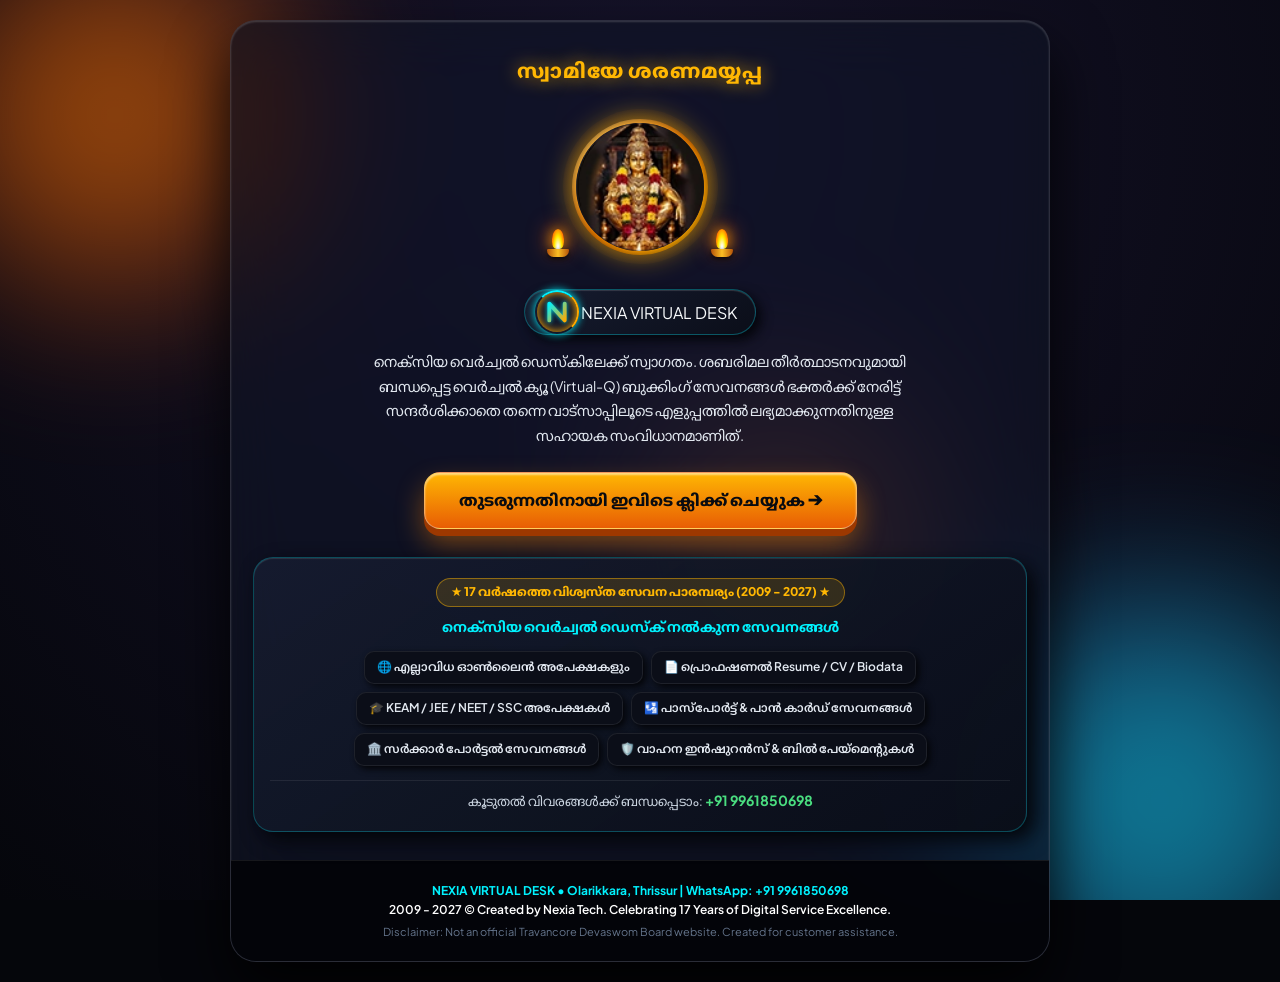
==== Premium/index.html @ 05da8df3 "Add files via upload" ====
<!DOCTYPE html>
<html lang="ml">
<head>
    <meta charset="UTF-8">
    <meta name="viewport" content="width=device-width, initial-scale=1.0">
    <title>Sabarimala Virtual-Q | Nexia Virtual Desk</title>
    <link href="https://fonts.googleapis.com/css2?family=Plus+Jakarta+Sans:wght@400;600;700;800&family=Noto+Sans+Malayalam:wght@400;600;700;800&display=swap" rel="stylesheet">
    <link rel="stylesheet" href="style.css">
</head>
<body>

    <!-- Animated Neon + Devotional Golden Orbs -->
    <div class="ambient-canvas">
        <div class="orb orb-1"></div>
        <div class="orb orb-2"></div>
        <div class="orb orb-3"></div>
    </div>

    <div class="main-wrapper">
        
        <!-- ================= 1. WELCOME LANDING SCREEN ================= -->
        <div id="welcomeScreen" class="screen-section active-screen">
            
            <!-- Devotional Header Chant -->
            <div class="swami-chant" id="ui-chant">സ്വാമിയേ ശരണമയ്യപ്പ</div>

           <!-- Lord Ayyappa Round Frame with Lamp and Fire Glow Effect -->
<div class="deity-lamp-wrapper" style="position: relative;">
    
    <!-- കറങ്ങുന്ന അഗ്നിവലയം -->
    <div class="fire-glow-ring"></div>

    <div class="lamp-halo"></div>
    <div class="deity-frame">
        <img src="./lord.webp" alt="Lord Ayyappa" onerror="this.style.display='none'; document.getElementById('fallbackOm').style.display='flex';">
        <div id="fallbackOm" class="fallback-om" style="display:none;">🕉️</div>
    </div>
    
    <!-- Animated Nilavilakku Flames on both sides -->
    <div class="deepam deepam-left">
        <div class="flame"></div>
        <div class="wick-base"></div>
    </div>
    <div class="deepam deepam-right">
        <div class="flame"></div>
        <div class="wick-base"></div>
    </div>
</div>

            <!-- Nexia Brand Logo & Title -->
            <div class="logo-badge">
                <div class="nexia-n-icon" style="position: relative; display: inline-flex; align-items: center; justify-content: center;">
    
    <!-- Glowing Ring -->
    <div style="position: absolute; width: 44px; height: 44px; border: 2px solid transparent; border-top: 2px solid #00f2fe; border-right: 2px solid #ffaa00; border-radius: 50%; animation: spin 1.5s linear infinite; box-shadow: 0 0 8px #00f2fe, inset 0 0 8px #ffaa00; filter: blur(0.5px);"></div>

    <!-- N Logo -->
    <svg width="28" height="28" viewBox="0 0 40 40" fill="none" style="position: relative; z-index: 2;">
        <path d="M9 32V8L31 32V8" stroke="url(#nGrad)" stroke-width="5.5" stroke-linecap="round" stroke-linejoin="round" style="filter: drop-shadow(0 0 3px rgba(0, 242, 254, 0.8));"/>
        <defs>
            <linearGradient id="nGrad" x1="0%" y1="0%" x2="100%" y2="100%">
                <stop offset="0%" stop-color="#00f2fe"/>
                <stop offset="100%" stop-color="#ffaa00"/>
            </linearGradient>
        </defs>
    </svg>

</div>
                <span id="ui-brand-name">NEXIA VIRTUAL DESK</span>
            </div>

            <p class="welcome-desc" id="ui-welcome-desc"></p>

            <!-- Tactile 3D Start Button -->
            <button type="button" class="tactile-start-btn" id="startBtn">
                <span id="ui-start-btn-text">തുടരുന്നതിനായി ഇവിടെ ക്ലിക്ക് ചെയ്യുക</span>
            </button>

            <!-- Animated Nexia 17 Years Experience Advertisement Card -->
            <div class="nexia-ad-card">
                <div class="ad-shimmer"></div>
                <div class="exp-badge" id="ui-exp-badge">★ 17 വർഷത്തെ സേവന പാരമ്പര്യം (2009 - 2027) ★</div>
                <h3 class="ad-title" id="ui-ad-title">നെക്സിയ വെർച്വൽ ഡെസ്ക് നൽകുന്ന മറ്റ് സേവനങ്ങൾ</h3>
                <div class="services-grid" id="ui-services-list">
                    <!-- Populated dynamically from content.js -->
                </div>
                <div class="helpline-strip">
                    കൂടുതൽ വിവരങ്ങൾക്ക് ബന്ധപ്പെടാം: <strong id="ui-helpline-display"></strong>
                </div>
            </div>

        </div>

        <!-- ================= 2. BOOKING FORM SCREEN ================= -->
        <div id="formScreen" class="screen-section">
            
            <div class="top-nav-bar">
                <button type="button" class="back-btn" id="backToHomeBtn">⬅ ഹോം പേജ്</button>
                <div class="top-nav-title">ശബരിമല വെർച്വൽ ക്യൂ ബുക്കിംഗ്</div>
            </div>

            <div class="disclaimer-banner" id="ui-disclaimer"></div>

            <form id="sabarimalaForm" class="form-body">
                
                <!-- STEP 1: DATE & SLOT -->
                <div class="skeuo-card">
                    <div class="card-head">
                        <span class="step-num">01</span>
                        <h3>ദർശന തീയതിയും സമയവും (Date & Time Slot)</h3>
                    </div>

                    <div class="reporting-alert" id="ui-reporting-note"></div>

                    <div class="grid-2">
                        <div class="field-group">
                            <label>സന്ദർശിക്കാൻ ഉദ്ദേശിക്കുന്ന തീയതി <span class="req">*</span></label>
                            <input type="date" id="visitDate" required>
                        </div>
                        <div class="field-group">
                            <label>സന്ദർശിക്കാൻ ആഗ്രഹിക്കുന്ന ഏകദേശ സമയം <span class="req">*</span></label>
                            <select id="visitSlot" required></select>
                        </div>
                    </div>
                </div>

                <!-- STEP 2: GROUP CONTACT & ADDRESS -->
                <div class="skeuo-card">
                    <div class="card-head">
                        <span class="step-num">02</span>
                        <h3>ഗ്രൂപ്പ് ലീഡറുടെ ഫോൺ നമ്പറും വിലാസവും</h3>
                    </div>

                    <div class="grid-3">
                        <div class="field-group">
                            <label>വാട്സാപ്പ് / മൊബൈൽ നമ്പർ <span class="req">*</span></label>
                            <input type="tel" id="groupMobile" pattern="[0-9]{10}" placeholder="10 അക്ക നമ്പർ" required>
                        </div>
                        <div class="field-group">
                            <label>ജില്ല (District) <span class="req">*</span></label>
                            <select id="groupDistrict" required></select>
                        </div>
                        <div class="field-group">
                            <label>പിൻകോഡ് (Pincode) <span class="req">*</span></label>
                            <input type="text" id="groupPincode" pattern="[0-9]{6}" placeholder="6 അക്ക നമ്പർ" required>
                        </div>
                    </div>

                    <div class="field-group">
                        <label>വീട്ടുപേര് / സ്ഥലം / പോസ്റ്റ് ഓഫീസ് <span class="req">*</span></label>
                        <input type="text" id="groupAddress" placeholder="House Name, Locality, Post Office" required>
                    </div>
                </div>

                <!-- STEP 3: PILGRIMS (MAX 5) -->
                <div class="skeuo-card">
                    <div class="card-head">
                        <span class="step-num">03</span>
                        <h3>തീർത്ഥാടകരുടെ വിവരങ്ങൾ (പരമാവധി 5 പേർ)</h3>
                    </div>
                    <p class="sub-hint">ഒരു ഗ്രൂപ്പിൽ പരമാവധി 5 പേരെയാണ് ബുക്ക് ചെയ്യാൻ സാധിക്കുക. പേരിന് മുൻപിൽ 'സ്വാമി' എന്ന് തനിയെ ചേർക്കപ്പെടും.</p>

                    <div id="pilgrimsList">
                        <!-- Pilgrim cards rendered by app.js -->
                    </div>

                    <button type="button" class="tactile-add-btn" id="addPilgrimBtn">
                        + അടുത്ത തീർത്ഥാടകനെ ചേർക്കുക (Add Pilgrim 2/5)
                    </button>
                </div>

                <div class="photo-instruction">
                    📸 <strong>ശ്രദ്ധിക്കുക:</strong> ഈ ഫോം അയച്ച ശേഷം തീർത്ഥാടകരുടെ <strong>പാസ്‌പോർട്ട് സൈസ് ഫോട്ടോയും, ആധാർ കാർഡ് കോപ്പിയും</strong> വാട്സാപ്പിൽ അയച്ചു നൽകുക.
                </div>

                <button type="submit" class="tactile-whatsapp-btn">
                    <span>SEND DETAILS TO NEXIA WHATSAPP</span>
                </button>
            </form>

            <!-- Output Preview & Single-Line Copy / HTML Download Box -->
            <div id="outputPanel" class="skeuo-card output-panel" style="display:none;">
                <div class="card-head">
                    <span class="step-num">✓</span>
                    <h3>തയ്യാറാക്കിയ ഒറ്റ ലൈൻ ഡാറ്റ (Copy / Download)</h3>
                </div>
                <textarea id="generatedText" readonly rows="7"></textarea>
                <div class="action-btn-row">
                    <button type="button" class="mini-action-btn" id="copyDataBtn">📋 Copy Data</button>
                    <button type="button" class="mini-action-btn" id="downloadHtmlBtn">⬇️ Download HTML</button>
                </div>
            </div>

        </div>

        <!-- ================= FOOTER ================= -->
        <footer class="nexia-footer">
            <div class="footer-brand" id="ui-footer-brand"></div>
            <div class="footer-copy" id="ui-footer-copy"></div>
            <div class="footer-disc" id="ui-footer-disc"></div>
        </footer>

    </div>

    <!-- Scripts -->
    <script src="content.js"></script>
    <script src="app.js"></script>
</body>
</html>
---- Premium/style.css ----
:root {
    --bg-deep: #05060b;
    --glass-bg: rgba(16, 20, 34, 0.72);
    --glass-border: rgba(255, 255, 255, 0.12);
    --neon-gold: #ffb703;
    --lamp-orange: #fb8500;
    --neon-cyan: #00f2fe;
    --whatsapp: #25d366;
    --text-light: #f8fafc;
    --text-dim: #94a3b8;
}

* {
    box-sizing: border-box;
    margin: 0;
    padding: 0;
    font-family: 'Plus Jakarta Sans', 'Noto Sans Malayalam', sans-serif;
    -webkit-tap-highlight-color: transparent;
}

body {
    background-color: var(--bg-deep);
    color: var(--text-light);
    min-height: 100vh;
    padding: 20px 12px;
    overflow-x: hidden;
}

/* Floating Liquid Neon Orbs */
.ambient-canvas {
    position: fixed;
    inset: 0;
    z-index: -1;
    background: radial-gradient(circle at 50% 15%, #16132b 0%, #05060b 100%);
    overflow: hidden;
}

.orb {
    position: absolute;
    border-radius: 50%;
    filter: blur(85px);
    opacity: 0.55;
    animation: driftOrb 16s infinite alternate ease-in-out;
}
.orb-1 { width: 350px; height: 350px; background: radial-gradient(circle, #ff9900, #ff2a00); top: -60px; left: -60px; }
.orb-2 { width: 400px; height: 400px; background: radial-gradient(circle, #00f2fe, #3b82f6); bottom: -100px; right: -80px; animation-delay: -5s; }
.orb-3 { width: 280px; height: 280px; background: radial-gradient(circle, #ffb703, #7c3aed); top: 45%; left: 50%; animation-delay: -9s; }

@keyframes driftOrb {
    0% { transform: translate(0, 0) scale(1); }
    100% { transform: translate(40px, -40px) scale(1.12); }
}

/* Main Liquid Glass Card */
.main-wrapper {
    max-width: 820px;
    margin: 0 auto;
    background: var(--glass-bg);
    backdrop-filter: blur(28px) saturate(180%);
    -webkit-backdrop-filter: blur(28px) saturate(180%);
    border-radius: 26px;
    border: 1px solid var(--glass-border);
    box-shadow: 0 30px 60px rgba(0, 0, 0, 0.85), inset 0 1px 2px rgba(255, 255, 255, 0.18);
    overflow: hidden;
}

.screen-section { display: none; }
.screen-section.active-screen { display: block; animation: fadeIn 0.4s ease; }

@keyframes fadeIn {
    from { opacity: 0; transform: translateY(8px); }
    to { opacity: 1; transform: translateY(0); }
}

/* ================= WELCOME LANDING PAGE ================= */
#welcomeScreen {
    padding: 36px 22px 28px;
    text-align: center;
}

.swami-chant {
    font-size: 20px;
    font-weight: 800;
    color: var(--neon-gold);
    text-shadow: 0 0 18px rgba(255, 183, 3, 0.7);
    letter-spacing: 0.8px;
    margin-bottom: 18px;
}

/* Lord Ayyappa Photo Frame & Devotional Lamp Glow */
.deity-lamp-wrapper {
    position: relative;
    width: 190px;
    height: 165px;
    margin: 0 auto 20px;
    display: flex;
    align-items: center;
    justify-content: center;
}

.lamp-halo {
    position: absolute;
    width: 155px;
    height: 155px;
    border-radius: 50%;
    background: radial-gradient(circle, rgba(255, 183, 3, 0.55) 0%, rgba(251, 133, 0, 0.2) 55%, transparent 75%);
    animation: pulseHalo 3s infinite alternate ease-in-out;
}

@keyframes pulseHalo {
    0% { transform: scale(0.95); opacity: 0.7; }
    100% { transform: scale(1.12); opacity: 1; }
}

.deity-frame {
    width: 136px;
    height: 136px;
    border-radius: 50%;
    padding: 4px;
    background: linear-gradient(135deg, #ffd166, #fb8500, #ffb703);
    box-shadow: 0 0 28px rgba(255, 183, 3, 0.65), inset 0 0 10px rgba(0, 0, 0, 0.6);
    position: relative;
    z-index: 2;
    overflow: hidden;
}

.deity-frame img {
    width: 100%;
    height: 100%;
    object-fit: cover;
    border-radius: 50%;
    background: #121521;
}

.fallback-om {
    width: 100%;
    height: 100%;
    border-radius: 50%;
    background: radial-gradient(circle, #2b1d03, #0b0904);
    align-items: center;
    justify-content: center;
    font-size: 52px;
}

/* Flickering Deepam (Lamps) */
.deepam {
    position: absolute;
    bottom: 12px;
    z-index: 3;
    display: flex;
    flex-direction: column;
    align-items: center;
}
.deepam-left { left: 2px; }
.deepam-right { right: 2px; }

.flame {
    width: 12px;
    height: 20px;
    background: radial-gradient(ellipse at bottom, #ffffff 10%, #ffea00 45%, #ff5400 85%, transparent 100%);
    border-radius: 50% 50% 35% 35%;
    box-shadow: 0 0 14px #ff9e00, 0 0 24px #ff5400;
    animation: flickerFlame 0.18s infinite alternate;
    transform-origin: bottom center;
}

.wick-base {
    width: 22px;
    height: 8px;
    background: linear-gradient(90deg, #b45309, #fbbf24, #b45309);
    border-radius: 2px 2px 10px 10px;
    box-shadow: 0 2px 5px rgba(0,0,0,0.8);
}

@keyframes flickerFlame {
    0% { transform: scaleY(1) rotate(-2deg); opacity: 0.92; }
    100% { transform: scaleY(1.08) rotate(2deg); opacity: 1; }
}

/* Logo Badge */
.logo-badge {
    display: inline-flex;
    align-items: center;
    gap: 10px;
    padding: 8px 18px;
    border-radius: 99px;
    background: linear-gradient(145deg, #161c30, #0b0e19);
    border: 1px solid rgba(0, 242, 254, 0.3);
    box-shadow: 5px 5px 12px #04050a, inset 0 1px 1px rgba(255,255,255,0.15);
    margin-bottom: 14px;
}

. logo-badge span, #ui-brand-name {
    font-size: 17px;
    font-weight: 800;
    letter-spacing: 1px;
    background: linear-gradient(90deg, #fff, #00f2fe, #ffb703);
    -webkit-background-clip: text;
    -webkit-text-fill-color: transparent;
}

.welcome-desc {
    max-width: 560px;
    margin: 0 auto 24px;
    font-size: 14.5px;
    line-height: 1.7;
    color: #e2e8f0;
}

/* 3D Tactile Start Button */
.tactile-start-btn {
    padding: 16px 34px;
    border-radius: 16px;
    border: 1px solid rgba(255, 255, 255, 0.35);
    background: linear-gradient(180deg, #ffb703 0%, #e85d04 100%);
    color: #090b10;
    font-size: 16px;
    font-weight: 800;
    cursor: pointer;
    box-shadow: 0 7px 0 #9d3800, 0 14px 28px rgba(251, 133, 0, 0.45), inset 0 2px 2px rgba(255, 255, 255, 0.5);
    transition: all 0.12s ease;
    margin-bottom: 28px;
}
.tactile-start-btn:active {
    transform: translateY(6px);
    box-shadow: 0 1px 0 #9d3800, 0 5px 12px rgba(251, 133, 0, 0.3);
}

/* Animated Nexia 17 Years Ad Card */
.nexia-ad-card {
    position: relative;
    background: linear-gradient(145deg, rgba(22, 28, 48, 0.9), rgba(10, 14, 24, 0.95));
    border-radius: 20px;
    padding: 20px 16px;
    border: 1px solid rgba(0, 242, 254, 0.25);
    box-shadow: 8px 8px 20px #040509, inset 0 1px 1px rgba(255,255,255,0.12);
    overflow: hidden;
}

.ad-shimmer {
    position: absolute;
    top: 0; left: -120%;
    width: 60%; height: 100%;
    background: linear-gradient(90deg, transparent, rgba(255, 255, 255, 0.06), transparent);
    transform: skewX(-25deg);
    animation: shineSweep 5s infinite;
}
@keyframes shineSweep {
    0% { left: -120%; }
    45%, 100% { left: 160%; }
}

.exp-badge {
    display: inline-block;
    background: rgba(255, 183, 3, 0.15);
    border: 1px solid rgba(255, 183, 3, 0.45);
    color: var(--neon-gold);
    font-size: 12px;
    font-weight: 800;
    padding: 5px 14px;
    border-radius: 99px;
    margin-bottom: 10px;
}

.ad-title {
    font-size: 14px;
    color: var(--neon-cyan);
    margin-bottom: 14px;
}

.services-grid {
    display: flex;
    flex-wrap: wrap;
    justify-content: center;
    gap: 8px;
    margin-bottom: 14px;
}

.srv-pill {
    font-size: 12px;
    font-weight: 600;
    padding: 7px 12px;
    border-radius: 10px;
    background: #0b0e18;
    border: 1px solid rgba(255,255,255,0.08);
    color: #e2e8f0;
    box-shadow: 3px 3px 6px #040509;
}

.helpline-strip {
    font-size: 13px;
    color: #cbd5e1;
    padding-top: 10px;
    border-top: 1px solid rgba(255,255,255,0.08);
}
.helpline-strip strong { color: #4ade80; font-size: 14px; }

/* ================= BOOKING FORM SCREEN ================= */
.top-nav-bar {
    display: flex;
    align-items: center;
    justify-content: space-between;
    padding: 16px 20px;
    background: rgba(0, 0, 0, 0.35);
    border-bottom: 1px solid rgba(255,255,255,0.08);
}

.back-btn {
    background: #151b2e;
    color: #fff;
    border: 1px solid rgba(255,255,255,0.15);
    padding: 7px 14px;
    border-radius: 10px;
    font-size: 12.5px;
    font-weight: 700;
    cursor: pointer;
}

.top-nav-title {
    font-size: 15px;
    font-weight: 800;
    color: var(--neon-gold);
}

.disclaimer-banner {
    background: rgba(255, 183, 3, 0.1);
    border-bottom: 1px solid rgba(255, 183, 3, 0.25);
    padding: 10px 16px;
    font-size: 12px;
    color: #fde68a;
    text-align: center;
}

.form-body { padding: 20px; }

.skeuo-card {
    background: linear-gradient(145deg, rgba(24, 30, 50, 0.85), rgba(12, 15, 26, 0.92));
    border-radius: 18px;
    padding: 18px;
    margin-bottom: 18px;
    border: 1px solid rgba(255,255,255,0.08);
    box-shadow: 8px 8px 18px #040509, inset 0 1px 1px rgba(255,255,255,0.1);
}

.card-head {
    display: flex;
    align-items: center;
    gap: 10px;
    margin-bottom: 14px;
    padding-bottom: 10px;
    border-bottom: 1px solid rgba(255,255,255,0.08);
}

.step-num {
    background: linear-gradient(135deg, var(--neon-cyan), #2563eb);
    color: #000;
    font-weight: 800;
    font-size: 12px;
    padding: 4px 8px;
    border-radius: 8px;
}

.card-head h3 { font-size: 15px; color: #fff; }

.reporting-alert {
    background: rgba(0, 242, 254, 0.08);
    border-left: 3px solid var(--neon-cyan);
    padding: 10px 12px;
    border-radius: 8px;
    font-size: 12.5px;
    color: #bae6fd;
    margin-bottom: 14px;
    line-height: 1.5;
}

.sub-hint {
    font-size: 12px;
    color: var(--text-dim);
    margin-bottom: 12px;
}

.grid-2 { display: grid; grid-template-columns: 1fr 1fr; gap: 12px; }
.grid-3 { display: grid; grid-template-columns: 1fr 1fr 1fr; gap: 12px; }

.field-group { margin-bottom: 10px; }
label { display: block; font-size: 12px; font-weight: 600; color: #cbd5e1; margin-bottom: 5px; }
.req { color: #fb7185; }

input, select, textarea {
    width: 100%;
    padding: 11px 12px;
    border-radius: 10px;
    background: #070911;
    color: #fff;
    border: 1px solid rgba(255,255,255,0.09);
    font-size: 13.5px;
    box-shadow: inset 3px 3px 6px #030408;
}
input:focus, select:focus {
    outline: none;
    border-color: var(--neon-cyan);
    box-shadow: inset 3px 3px 6px #030408, 0 0 10px rgba(0, 242, 254, 0.25);
}

/* Compact Single-Row Style Pilgrim Box */
.pilgrim-box {
    background: rgba(5, 7, 14, 0.65);
    border: 1px solid rgba(255, 255, 255, 0.1);
    border-radius: 14px;
    padding: 14px;
    margin-bottom: 12px;
}

.pilgrim-top-bar {
    display: flex;
    justify-content: space-between;
    align-items: center;
    margin-bottom: 10px;
}

.p-role-tag {
    background: linear-gradient(90deg, var(--neon-gold), #fb8500);
    color: #000;
    font-size: 11.5px;
    font-weight: 800;
    padding: 3px 10px;
    border-radius: 6px;
}

.remove-p-btn {
    background: rgba(244, 63, 94, 0.15);
    color: #fda4af;
    border: 1px solid rgba(244, 63, 94, 0.35);
    padding: 3px 10px;
    border-radius: 6px;
    font-size: 11px;
    cursor: pointer;
}

/* Compact 2-Line Grid for Each Pilgrim */
.pilgrim-compact-row-1 {
    display: grid;
    grid-template-columns: 2fr 1fr 0.9fr 1.3fr;
    gap: 10px;
    margin-bottom: 8px;
}
.pilgrim-compact-row-2 {
    display: grid;
    grid-template-columns: 1.5fr 1.5fr 0.8fr;
    gap: 10px;
}

.swami-input-wrap {
    display: flex;
    align-items: center;
    background: #070911;
    border: 1px solid rgba(255,255,255,0.09);
    border-radius: 10px;
    box-shadow: inset 3px 3px 6px #030408;
    overflow: hidden;
}
.swami-prefix {
    background: rgba(255, 183, 3, 0.15);
    color: var(--neon-gold);
    font-weight: 800;
    font-size: 12.5px;
    padding: 11px 8px;
    border-right: 1px solid rgba(255,255,255,0.08);
    white-space: nowrap;
}
.swami-input-wrap input {
    border: none;
    box-shadow: none;
    background: transparent;
}

.tactile-add-btn {
    width: 100%;
    padding: 13px;
    border-radius: 12px;
    background: linear-gradient(145deg, #1b2238, #101524);
    border: 1px dashed var(--neon-cyan);
    color: var(--neon-cyan);
    font-weight: 700;
    font-size: 13.5px;
    cursor: pointer;
    box-shadow: 0 4px 0 #070911;
    transition: 0.1s;
}
.tactile-add-btn:active { transform: translateY(3px); box-shadow: 0 1px 0 #070911; }

.photo-instruction {
    background: rgba(16, 185, 129, 0.1);
    border: 1px solid rgba(16, 185, 129, 0.35);
    padding: 12px;
    border-radius: 12px;
    font-size: 12.5px;
    color: #d1fae5;
    margin-bottom: 16px;
    text-align: center;
}

.tactile-whatsapp-btn {
    width: 100%;
    padding: 17px;
    border-radius: 14px;
    border: 1px solid rgba(255,255,255,0.3);
    background: linear-gradient(180deg, #25d366 0%, #128c7e 100%);
    color: #fff;
    font-size: 16px;
    font-weight: 800;
    cursor: pointer;
    box-shadow: 0 7px 0 #084c44, 0 14px 24px rgba(37, 211, 102, 0.35);
    transition: 0.1s;
}
.tactile-whatsapp-btn:active { transform: translateY(6px); box-shadow: 0 1px 0 #084c44; }

.output-panel { margin: 0 20px 20px; }
.action-btn-row { display: flex; gap: 10px; margin-top: 10px; }
.mini-action-btn {
    flex: 1;
    padding: 11px;
    border-radius: 10px;
    border: 1px solid rgba(255,255,255,0.15);
    background: #171e33;
    color: #fff;
    font-weight: 700;
    cursor: pointer;
}

.nexia-footer {
    padding: 20px 16px;
    background: rgba(3, 4, 8, 0.9);
    border-top: 1px solid rgba(255,255,255,0.08);
    text-align: center;
    font-size: 12px;
    color: var(--text-dim);
    line-height: 1.6;
}
.footer-brand { color: var(--neon-cyan); font-weight: 700; }
.footer-copy { color: #fff; font-weight: 600; }
.footer-disc { font-size: 11px; color: #64748b; margin-top: 4px; }

@media (max-width: 680px) {
    .grid-2, .grid-3, .pilgrim-compact-row-1, .pilgrim-compact-row-2 {
        grid-template-columns: 1fr;
    }
}
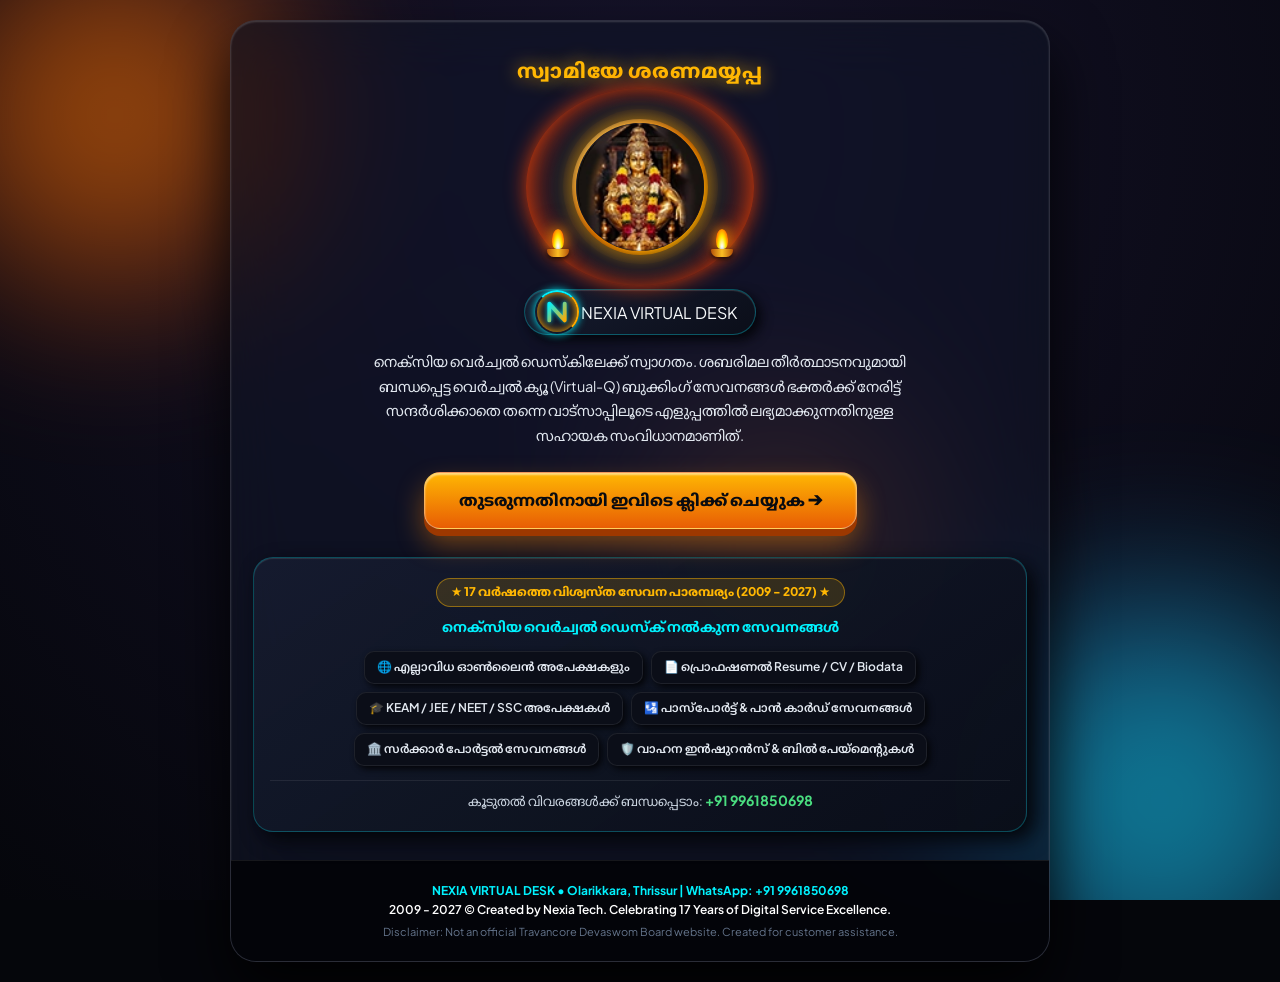
==== commit 7503b926: "Add files via upload" ====
--- a/Premium/index.html
+++ b/Premium/index.html
@@ -72,7 +72,7 @@
             <p class="welcome-desc" id="ui-welcome-desc"></p>
 
             <!-- Tactile 3D Start Button -->
-            <button type="button" class="tactile-start-btn" id="startBtn">
+            <button type="button" class="tactile-start-btn" id="startBtn" onclick="showFormScreen()">
                 <span id="ui-start-btn-text">തുടരുന്നതിനായി ഇവിടെ ക്ലിക്ക് ചെയ്യുക</span>
             </button>
 
@@ -95,7 +95,7 @@
         <div id="formScreen" class="screen-section">
             
             <div class="top-nav-bar">
-                <button type="button" class="back-btn" id="backToHomeBtn">⬅ ഹോം പേജ്</button>
+                <button type="button" class="back-btn" id="backToHomeBtn" onclick="showWelcomeScreen()">⬅ ഹോം പേജ്</button>
                 <div class="top-nav-title">ശബരിമല വെർച്വൽ ക്യൂ ബുക്കിംഗ്</div>
             </div>
 
@@ -103,11 +103,11 @@
 
             <form id="sabarimalaForm" class="form-body">
                 
-                <!-- STEP 1: DATE & SLOT -->
+                <!-- STEP 1: DATE, SLOT & OPTIONAL TEAM NAME -->
                 <div class="skeuo-card">
                     <div class="card-head">
                         <span class="step-num">01</span>
-                        <h3>ദർശന തീയതിയും സമയവും (Date & Time Slot)</h3>
+                        <h3>ദർശന തീയതിയും സമയവും (Date & Time)</h3>
                     </div>
 
                     <div class="reporting-alert" id="ui-reporting-note"></div>
@@ -122,43 +122,25 @@
                             <select id="visitSlot" required></select>
                         </div>
                     </div>
-                </div>
-
-                <!-- STEP 2: GROUP CONTACT & ADDRESS -->
+
+                    <div class="field-group">
+                        <label>ടീം പേര് / നമ്പർ (Team Name or Number)</label>
+                        <input type="text" id="teamNumber" placeholder="ഒന്നിലധികം ടീമുകൾ ഉണ്ടെങ്കിൽ ആവശ്യമെങ്കിൽ പേരോ നമ്പറോ നൽകാം">
+                        <p class="sub-hint" style="margin-top:6px; margin-bottom:0;">ഒന്നിലധികം ടീമുകൾ ഉണ്ടെങ്കിൽ ആവശ്യമെങ്കിൽ ടീമുകൾക്ക് പേരോ നമ്പറോ നൽകാവുന്നതാണ്. നിർബന്ധമല്ല.</p>
+                    </div>
+                </div>
+
+                <!-- STEP 2: PILGRIMS (MAX 5) -->
                 <div class="skeuo-card">
                     <div class="card-head">
                         <span class="step-num">02</span>
-                        <h3>ഗ്രൂപ്പ് ലീഡറുടെ ഫോൺ നമ്പറും വിലാസവും</h3>
-                    </div>
-
-                    <div class="grid-3">
-                        <div class="field-group">
-                            <label>വാട്സാപ്പ് / മൊബൈൽ നമ്പർ <span class="req">*</span></label>
-                            <input type="tel" id="groupMobile" pattern="[0-9]{10}" placeholder="10 അക്ക നമ്പർ" required>
-                        </div>
-                        <div class="field-group">
-                            <label>ജില്ല (District) <span class="req">*</span></label>
-                            <select id="groupDistrict" required></select>
-                        </div>
-                        <div class="field-group">
-                            <label>പിൻകോഡ് (Pincode) <span class="req">*</span></label>
-                            <input type="text" id="groupPincode" pattern="[0-9]{6}" placeholder="6 അക്ക നമ്പർ" required>
-                        </div>
-                    </div>
-
-                    <div class="field-group">
-                        <label>വീട്ടുപേര് / സ്ഥലം / പോസ്റ്റ് ഓഫീസ് <span class="req">*</span></label>
-                        <input type="text" id="groupAddress" placeholder="House Name, Locality, Post Office" required>
-                    </div>
-                </div>
-
-                <!-- STEP 3: PILGRIMS (MAX 5) -->
-                <div class="skeuo-card">
-                    <div class="card-head">
-                        <span class="step-num">03</span>
                         <h3>തീർത്ഥാടകരുടെ വിവരങ്ങൾ (പരമാവധി 5 പേർ)</h3>
                     </div>
-                    <p class="sub-hint">ഒരു ഗ്രൂപ്പിൽ പരമാവധി 5 പേരെയാണ് ബുക്ക് ചെയ്യാൻ സാധിക്കുക. പേരിന് മുൻപിൽ 'സ്വാമി' എന്ന് തനിയെ ചേർക്കപ്പെടും.</p>
+                    <div class="team-limit-banner">
+                        ഒരു ടീമിൽ പരമാവധി 5 പേര് മാത്രം !<br>
+                        കൂടുതൽ ആൾ ഉണ്ടെങ്കില് പുതിയ ടീം ആയി രെജിസ്റ്റർ ചെയ്യുക
+                    </div>
+                    <p class="sub-hint">ഒരു ടീമിൽ പരമാവധി 5 പേരെയാണ് ബുക്ക് ചെയ്യാൻ സാധിക്കുക.</p>
 
                     <div id="pilgrimsList">
                         <!-- Pilgrim cards rendered by app.js -->
@@ -202,7 +184,18 @@
 
     </div>
 
-    <!-- Scripts -->
+    <script>
+        function showFormScreen() {
+            document.getElementById("welcomeScreen").classList.remove("active-screen");
+            document.getElementById("formScreen").classList.add("active-screen");
+            window.scrollTo(0, 0);
+        }
+        function showWelcomeScreen() {
+            document.getElementById("formScreen").classList.remove("active-screen");
+            document.getElementById("welcomeScreen").classList.add("active-screen");
+            window.scrollTo(0, 0);
+        }
+    </script>
     <script src="content.js"></script>
     <script src="app.js"></script>
 </body>
--- a/Premium/style.css
+++ b/Premium/style.css
@@ -65,7 +65,7 @@
 }
 
 .screen-section { display: none; }
-.screen-section.active-screen { display: block; animation: fadeIn 0.4s ease; }
+.screen-section.active-screen { display: block !important; animation: fadeIn 0.4s ease; }
 
 @keyframes fadeIn {
     from { opacity: 0; transform: translateY(8px); }
@@ -209,6 +209,8 @@
 
 /* 3D Tactile Start Button */
 .tactile-start-btn {
+    position: relative;
+    z-index: 30;
     padding: 16px 34px;
     border-radius: 16px;
     border: 1px solid rgba(255, 255, 255, 0.35);
@@ -379,6 +381,19 @@
     margin-bottom: 12px;
 }
 
+.team-limit-banner {
+    background: rgba(251, 113, 133, 0.12);
+    border: 1px solid rgba(251, 113, 133, 0.4);
+    border-radius: 10px;
+    padding: 12px 14px;
+    margin-bottom: 12px;
+    font-size: 13.5px;
+    font-weight: 700;
+    color: #fecdd3;
+    text-align: center;
+    line-height: 1.55;
+}
+
 .grid-2 { display: grid; grid-template-columns: 1fr 1fr; gap: 12px; }
 .grid-3 { display: grid; grid-template-columns: 1fr 1fr 1fr; gap: 12px; }
 
@@ -437,17 +452,27 @@
     cursor: pointer;
 }
 
-/* Compact 2-Line Grid for Each Pilgrim */
-.pilgrim-compact-row-1 {
+.pilgrim-section-label {
+    font-size: 12.5px;
+    font-weight: 800;
+    color: var(--neon-gold);
+    letter-spacing: 0.3px;
+    margin: 12px 0 8px;
+    padding-bottom: 6px;
+    border-bottom: 1px dashed rgba(255, 183, 3, 0.25);
+}
+
+.pilgrim-row-2 {
     display: grid;
-    grid-template-columns: 2fr 1fr 0.9fr 1.3fr;
+    grid-template-columns: 1fr 1fr;
     gap: 10px;
     margin-bottom: 8px;
 }
-.pilgrim-compact-row-2 {
+.pilgrim-row-3 {
     display: grid;
-    grid-template-columns: 1.5fr 1.5fr 0.8fr;
+    grid-template-columns: 1fr 1fr 1fr;
     gap: 10px;
+    margin-bottom: 8px;
 }
 
 .swami-input-wrap {
@@ -542,7 +567,84 @@
 .footer-disc { font-size: 11px; color: #64748b; margin-top: 4px; }
 
 @media (max-width: 680px) {
-    .grid-2, .grid-3, .pilgrim-compact-row-1, .pilgrim-compact-row-2 {
+    .grid-2, .grid-3, .pilgrim-row-2, .pilgrim-row-3 {
         grid-template-columns: 1fr;
     }
+}
+/* added*/
+@keyframes spin {
+    0% { transform: rotate(0deg); }
+    100% { transform: rotate(360deg); }
+}
+/* കറങ്ങുന്ന അഗ്നിവലയത്തിനുള്ള സ്റ്റൈൽ */
+.fire-container {
+    position: relative;
+    width: 200px; /* ചിത്രത്തിന്റെ അതേ വലിപ്പം */
+    height: 200px;
+    margin: 0 auto;
+}
+
+.fire-glow-ring {
+    position: absolute;
+    top: -10px;
+    left: -10px;
+    width: 220px;
+    height: 220px;
+    border-radius: 50%;
+    background: radial-gradient(circle, transparent 50%, rgba(255, 68, 0, 0.4) 70%, rgba(255, 170, 0, 0.8) 100%);
+    box-shadow: 0 0 20px rgba(255, 68, 0, 0.8), 
+                0 0 40px rgba(255, 170, 0, 0.6), 
+                inset 0 0 20px rgba(255, 68, 0, 0.5);
+    animation: fire-spin 4s linear infinite;
+    pointer-events: none;
+    z-index: 1;
+}
+
+/* കനൽ ചിതറുന്ന ആനിമേഷൻ */
+@keyframes fire-spin {
+    0% {
+        transform: rotate(0deg) scale(1);
+        filter: blur(1px) brightness(1.2);
+    }
+    50% {
+        transform: rotate(180deg) scale(1.02);
+        filter: blur(1.5px) brightness(1.5);
+    }
+    100% {
+        transform: rotate(360deg) scale(1);
+        filter: blur(1px) brightness(1.2);
+    }
+}
+
+/*അഗ്നിവലയ കോഡ്*/
+/* കറങ്ങുന്ന അഗ്നിവലയത്തിനുള്ള സ്റ്റൈൽ */
+.fire-glow-ring {
+    position: absolute;
+    top: -10%;
+    left: -10%;
+    width: 120%;
+    height: 120%;
+    border-radius: 50%;
+    background: radial-gradient(circle, transparent 55%, rgba(255, 68, 0, 0.4) 75%, rgba(255, 170, 0, 0.8) 100%);
+    box-shadow: 0 0 20px rgba(255, 68, 0, 0.8), 
+                inset 0 0 20px rgba(255, 68, 0, 0.5);
+    animation: fire-spin 4s linear infinite;
+    pointer-events: none;
+    z-index: 0;
+}
+
+/* കനൽ ചിതറുന്ന ആനിമേഷൻ */
+@keyframes fire-spin {
+    0% {
+        transform: rotate(0deg) scale(1);
+        filter: blur(1px) brightness(1.2);
+    }
+    50% {
+        transform: rotate(180deg) scale(1.03);
+        filter: blur(2px) brightness(1.5);
+    }
+    100% {
+        transform: rotate(360deg) scale(1);
+        filter: blur(1px) brightness(1.2);
+    }
 }
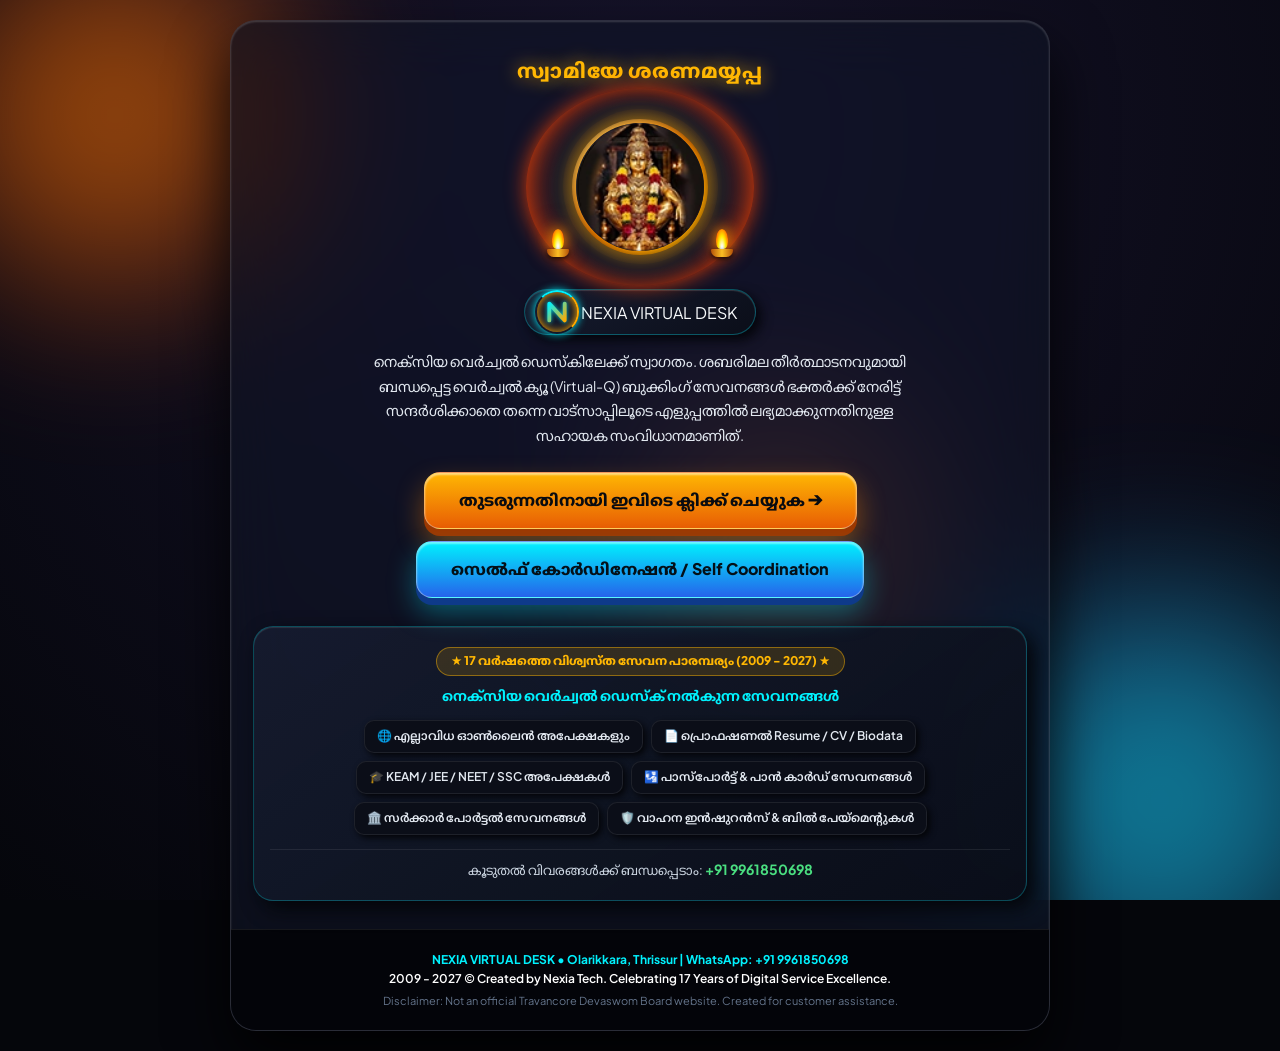
==== commit dd313b26: "Add files via upload" ====
--- a/Premium/index.html
+++ b/Premium/index.html
@@ -71,10 +71,14 @@
 
             <p class="welcome-desc" id="ui-welcome-desc"></p>
 
-            <!-- Tactile 3D Start Button -->
-            <button type="button" class="tactile-start-btn" id="startBtn" onclick="showFormScreen()">
-                <span id="ui-start-btn-text">തുടരുന്നതിനായി ഇവിടെ ക്ലിക്ക് ചെയ്യുക</span>
-            </button>
+            <div class="home-btn-stack">
+                <button type="button" class="tactile-start-btn" id="startBtn" onclick="showFormScreen()">
+                    <span id="ui-start-btn-text">തുടരുന്നതിനായി ഇവിടെ ക്ലിക്ക് ചെയ്യുക</span>
+                </button>
+                <a href="self.html" class="tactile-start-btn tactile-self-btn" id="selfCoordBtn">
+                    സെൽഫ് കോർഡിനേഷൻ / Self Coordination
+                </a>
+            </div>
 
             <!-- Animated Nexia 17 Years Experience Advertisement Card -->
             <div class="nexia-ad-card">
--- a/Premium/style.css
+++ b/Premium/style.css
@@ -208,6 +208,16 @@
 }
 
 /* 3D Tactile Start Button */
+.home-btn-stack {
+    display: flex;
+    flex-direction: column;
+    align-items: center;
+    gap: 12px;
+    margin-bottom: 28px;
+    position: relative;
+    z-index: 30;
+}
+
 .tactile-start-btn {
     position: relative;
     z-index: 30;
@@ -221,7 +231,41 @@
     cursor: pointer;
     box-shadow: 0 7px 0 #9d3800, 0 14px 28px rgba(251, 133, 0, 0.45), inset 0 2px 2px rgba(255, 255, 255, 0.5);
     transition: all 0.12s ease;
-    margin-bottom: 28px;
+    text-decoration: none;
+    display: inline-block;
+}
+
+.tactile-self-btn {
+    background: linear-gradient(180deg, #00f2fe 0%, #2563eb 100%);
+    color: #041018;
+    box-shadow: 0 7px 0 #0e3a8a, 0 14px 28px rgba(0, 242, 254, 0.35), inset 0 2px 2px rgba(255, 255, 255, 0.45);
+}
+
+.tactile-self-btn:active {
+    transform: translateY(6px);
+    box-shadow: 0 1px 0 #0e3a8a, 0 5px 12px rgba(0, 242, 254, 0.3);
+}
+
+.back-home-link {
+    color: var(--neon-cyan);
+    font-size: 13px;
+    font-weight: 700;
+    text-decoration: none;
+}
+
+.leader-share-box {
+    background: rgba(0, 242, 254, 0.08);
+    border: 1px solid rgba(0, 242, 254, 0.25);
+    border-radius: 12px;
+    padding: 12px;
+    margin-top: 8px;
+}
+
+.leader-share-box p {
+    font-size: 12.5px;
+    color: #bae6fd;
+    line-height: 1.5;
+    margin-bottom: 10px;
 }
 .tactile-start-btn:active {
     transform: translateY(6px);
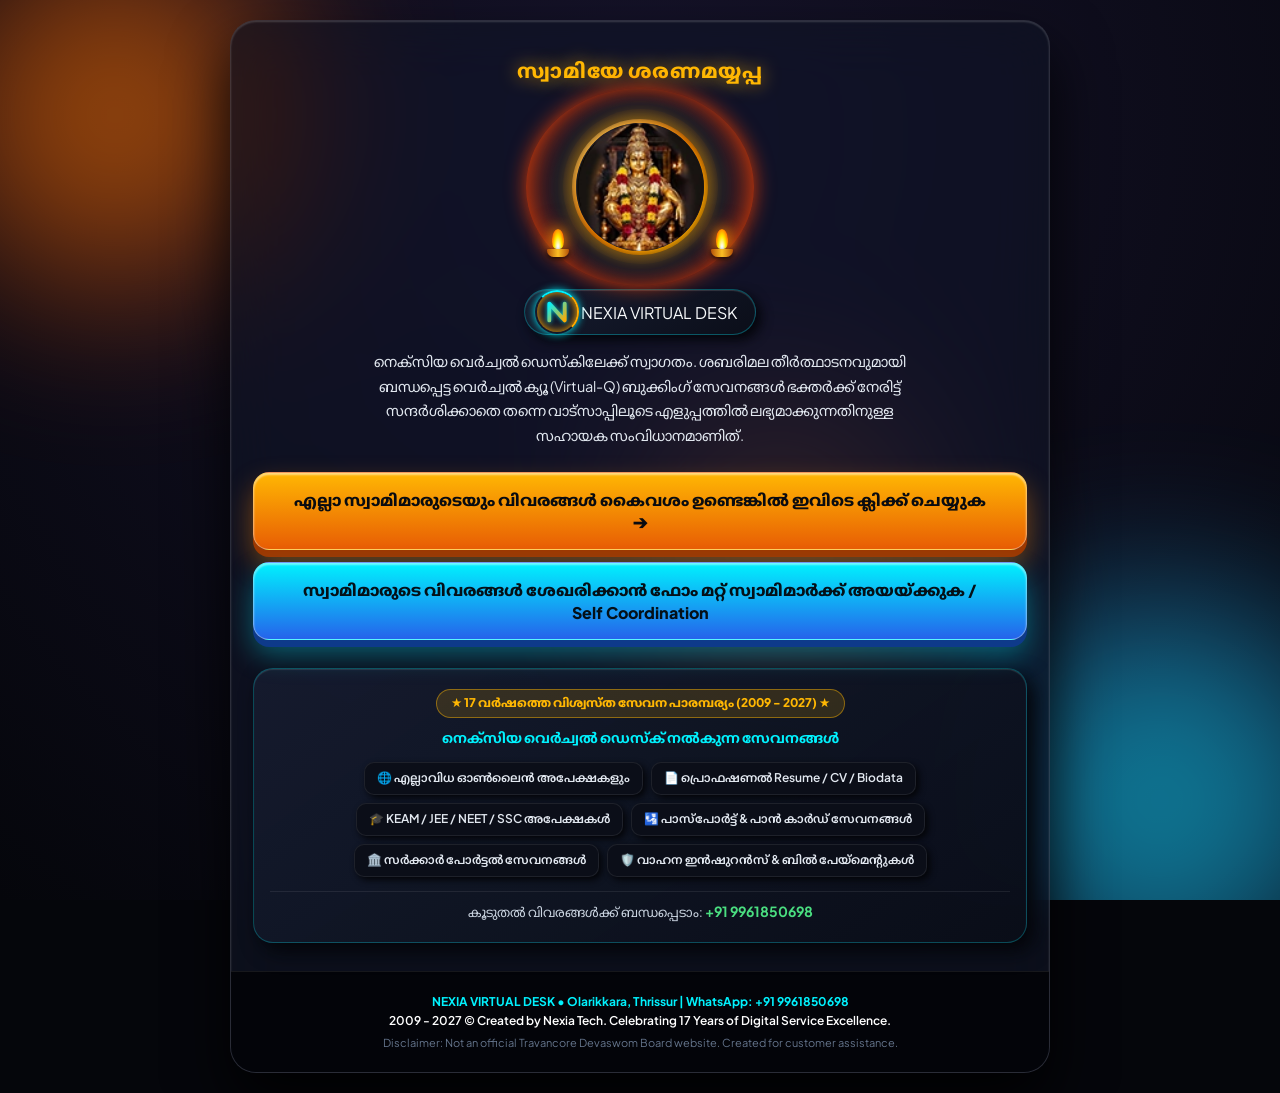
==== commit 64745eca: "Update index.html" ====
--- a/Premium/index.html
+++ b/Premium/index.html
@@ -5,7 +5,7 @@
     <meta name="viewport" content="width=device-width, initial-scale=1.0">
     <title>Sabarimala Virtual-Q | Nexia Virtual Desk</title>
     <link href="https://fonts.googleapis.com/css2?family=Plus+Jakarta+Sans:wght@400;600;700;800&family=Noto+Sans+Malayalam:wght@400;600;700;800&display=swap" rel="stylesheet">
-    <link rel="stylesheet" href="style.css">
+    <link rel="stylesheet" href="/Premium/style.css">
 </head>
 <body>
 
@@ -32,7 +32,7 @@
 
     <div class="lamp-halo"></div>
     <div class="deity-frame">
-        <img src="./lord.webp" alt="Lord Ayyappa" onerror="this.style.display='none'; document.getElementById('fallbackOm').style.display='flex';">
+        <img src="/Premium/lord.webp" alt="Lord Ayyappa" onerror="this.style.display='none'; document.getElementById('fallbackOm').style.display='flex';">
         <div id="fallbackOm" class="fallback-om" style="display:none;">🕉️</div>
     </div>
     
@@ -73,10 +73,10 @@
 
             <div class="home-btn-stack">
                 <button type="button" class="tactile-start-btn" id="startBtn" onclick="showFormScreen()">
-                    <span id="ui-start-btn-text">തുടരുന്നതിനായി ഇവിടെ ക്ലിക്ക് ചെയ്യുക</span>
+                    <span id="ui-start-btn-text">എല്ലാ സ്വാമിമാരുടെയും വിവരങ്ങൾ കൈവശം ഉണ്ടെങ്കിൽ  ഇവിടെ ക്ലിക്ക് ചെയ്യുക</span>
                 </button>
-                <a href="self.html" class="tactile-start-btn tactile-self-btn" id="selfCoordBtn">
-                    സെൽഫ് കോർഡിനേഷൻ / Self Coordination
+                <a href="/Premium/self.html" class="tactile-start-btn tactile-self-btn" id="selfCoordBtn">
+                    സ്വാമിമാരുടെ വിവരങ്ങൾ ശേഖരിക്കാൻ ഫോം മറ്റ് സ്വാമിമാർക്ക് അയയ്ക്കുക / Self Coordination
                 </a>
             </div>
 
@@ -200,7 +200,7 @@
             window.scrollTo(0, 0);
         }
     </script>
-    <script src="content.js"></script>
-    <script src="app.js"></script>
+    <script src="/Premium/content.js"></script>
+    <script src="/Premium/app.js"></script>
 </body>
-</html>+</html>
